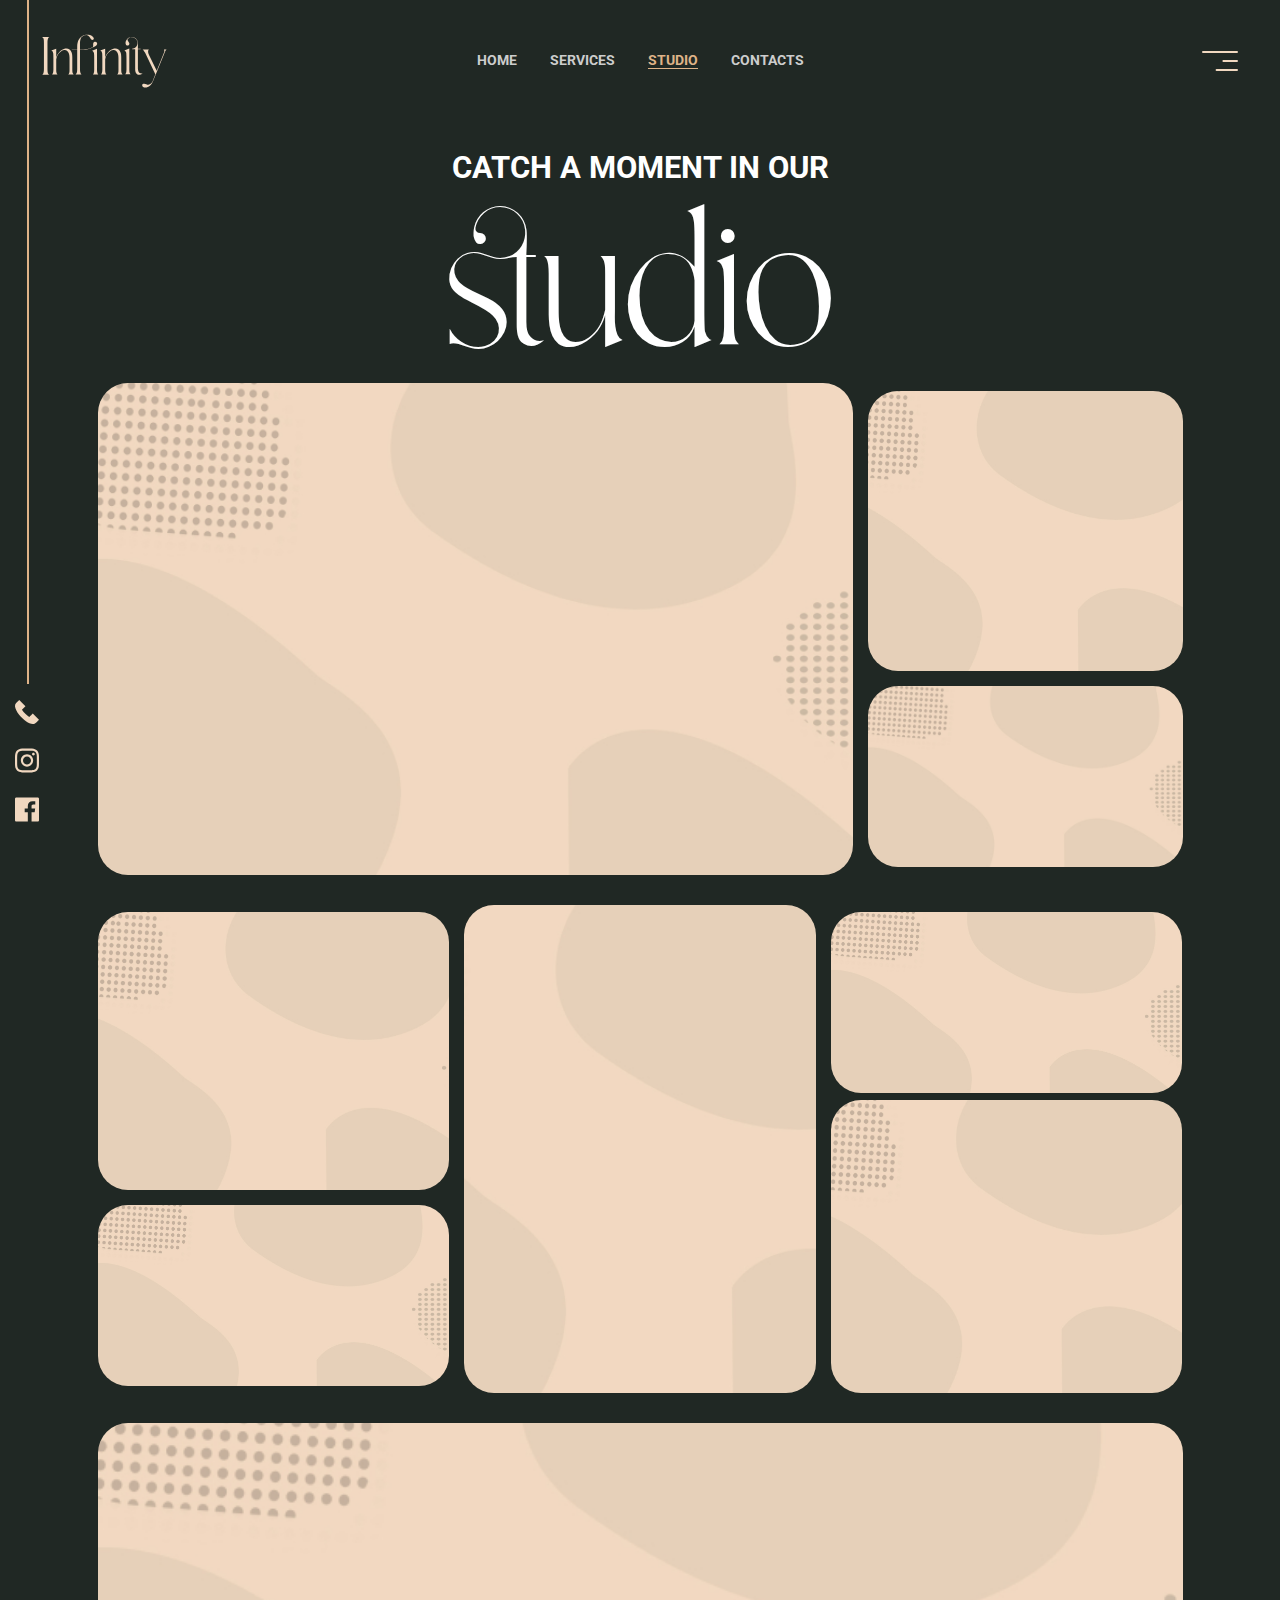
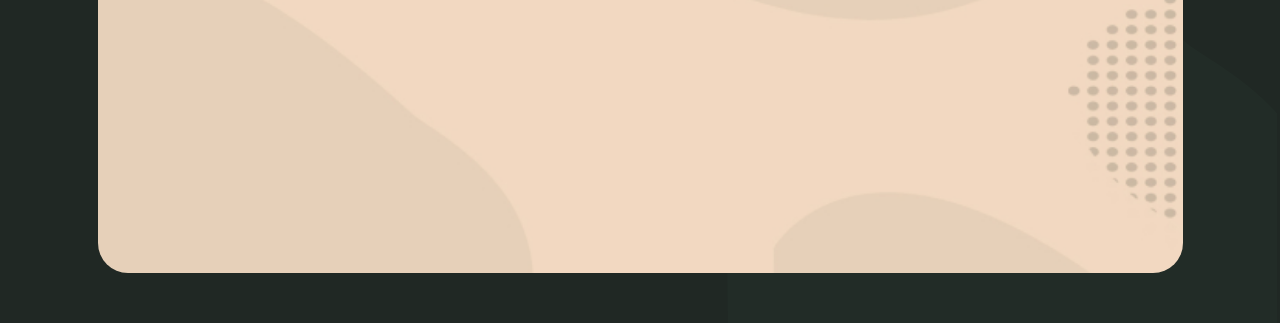
==== project/studio.html @ 1087a3ee "com" ====
<!DOCTYPE html>
<html lang="en">

<head>
   <meta charset="UTF-8">
   <meta http-equiv="X-UA-Compatible" content="IE=edge">
   <meta name="viewport" content="width=device-width, initial-scale=1.0">
   <title>Angela Tymchenko - Studio</title>
   <link rel="stylesheet" href="../project/css/style.css">
</head>

<body>
   <div class="wrapper">
      <header class="header">
         <div class="container container__header">
            <div class="header__line line">
               <div class="line__item">
               </div>
               <div class="line__icons">
                  <a href="tel:380681369281"> <img src="./images/phone.svg" alt="ico"> </a>
                  <a href="https://www.instagram.com/ashagst/?hl=en" target="_blank"> <img src="./images/insta.svg"
                        alt="ico"> </a>
                  <a href="https://www.facebook.com/ashagst" target="_blank"> <img src="./images/facebook.svg"
                        alt="ico"> </a>
               </div>
            </div>
            <div class="header__body">
               <a href="#" class="header__logo">
                  <img src="./images/logo.svg" alt="Aistudio logo">
               </a>
               <div class="header__burger">
                  <span></span>
               </div>
               <nav class="header__menu">
                  <ul class="header__list">
                     <li><a href="index.html" class="header__link">Home</a></li>
                     <li><a href="services.html" class="header__link">Services</a></li>
                     <li><a href="studio.html" class="header__link header__link_active">Studio</a></li>
                     <li><a href="contacts.html" class="header__link">Contacts</a></li>
                  </ul>
               </nav>
               <img class="header__decor" src="./images/menu-decor.svg" alt="Infinity logo">
            </div>
         </div>
      </header>
      <main class="page">
         <div class="container">
            <div class="cover__title cover__title_studio ">
               catch a moment in our
            </div>
            <div class="cover__subtitle">
               studio
            </div>
         </div>
         <div class="studio">
            <div class="container container_studio">
               <div class="studio__row-1 row-1">
                  <div class="row-1__column">
                     <div class="row-1__element">
                        <img src="./images/studio-background.jpg" alt="img">
                     </div>
                  </div>
                  <div class="row-1__column">
                     <div class="row-1__element">
                        <img src="./images/studio-background.jpg" alt="img">
                     </div>
                     <div class="row-1__element">
                        <img src="./images/studio-background.jpg" alt="img">
                     </div>
                  </div>
               </div>
               <div class="studio__row-2 row-2">
                  <div class="row-2__column">
                     <div class="row-2__element">
                        <img src="./images/studio-background.jpg" alt="img">
                     </div>
                     <div class="row-2__element">
                        <img src="./images/studio-background.jpg" alt="img">
                     </div>
                  </div>
                  <div class="row-2__column">
                     <div class="row-2__element">
                        <img src="./images/studio-background.jpg" alt="img">
                     </div>
                  </div>
                  <div class="row-2__column">
                     <div class="row-2__element">
                        <img src="./images/studio-background.jpg" alt="img">
                     </div>
                     <div class="row-2__element">
                        <img src="./images/studio-background.jpg" alt="img">
                     </div>
                  </div>
               </div>
               <div class="studio__row-3 row-3">
                  <div class="row-3__column">
                     <div class="row-3__element">
                        <img src="./images/studio-background.jpg" alt="img">
                     </div>
                  </div>
               </div>
            </div>
         </div>
      </main>
      <footer class="footer">
         <div class="container container_footer">
            <div class="footer__line">
            </div>
            <div class="footer__icons">
               <a href="tel:380681369281"> <img src="./images/phone.svg" alt="ico"> </a>
               <a href="https://www.instagram.com/ashagst/?hl=en" target="_blank"> <img src="./images/insta.svg"
                     alt="ico"> </a>
               <a href="https://www.facebook.com/ashagst" target="_blank"> <img src="./images/facebook.svg" alt="ico">
               </a>
            </div>
         </div>
      </footer>
   </div>
   <script src="./js/burger.js"></script>
   <script src="https://code.jquery.com/jquery-3.6.0.min.js"></script>
   <script src="./js/script.js"></script>
   <script src="./js/slick.min.js"></script>
</body>

</html>
---- project/css/style.css ----
@charset "UTF-8";
@import url("https://fonts.googleapis.com/css2?family=Roboto:wght@300;700&display=swap");
* {
  padding: 0;
  margin: 0;
  border: 0; }

*,
*:before,
*:after {
  -webkit-box-sizing: border-box;
  -moz-box-sizing: border-box;
  box-sizing: border-box; }

:focus,
:active {
  outline: none; }

a:focus,
a:active {
  outline: none; }

nav,
footer,
header,
aside {
  display: block; }

html,
body {
  height: 100%;
  width: 100%;
  font-size: 100%;
  line-height: 1;
  font-size: 14px;
  -ms-text-size-adjust: 100%;
  -moz-text-size-adjust: 100%;
  -webkit-text-size-adjust: 100%; }

input,
button,
textarea {
  font-family: inherit; }

input::-ms-clear {
  display: none; }

button {
  cursor: pointer; }

button::-moz-focus-inner {
  padding: 0;
  border: 0; }

a,
a:visited {
  text-decoration: none; }

a:hover {
  text-decoration: none; }

ul li {
  list-style: none; }

img {
  vertical-align: top; }

h1,
h2,
h3,
h4,
h5,
h6 {
  font-size: inherit;
  font-weight: 400; }

.header {
  position: relative;
  top: 0;
  left: 0;
  z-index: 50;
  width: 100%; }
  .header::before {
    position: absolute;
    top: 0;
    left: 0;
    z-index: 3;
    width: 100%;
    height: 100%;
    content: ""; }
  .header__body {
    display: -webkit-box;
    display: -ms-flexbox;
    display: flex;
    position: relative;
    -webkit-box-align: center;
    -ms-flex-align: center;
    align-items: center;
    -webkit-box-pack: center;
    -ms-flex-pack: center;
    justify-content: center;
    width: 100%;
    height: 121px;
    position: relative; }
  .header__logo {
    position: absolute;
    top: 50%;
    left: 0;
    -webkit-transform: translateY(-50%);
    -ms-transform: translateY(-50%);
    transform: translateY(-50%);
    z-index: 50; }
  .header__decor {
    position: absolute;
    top: 50%;
    right: 0;
    -webkit-transform: translateY(-50%);
    -ms-transform: translateY(-50%);
    transform: translateY(-50%); }
  .header__burger {
    display: none; }
  .header__burger.active::before {
    top: 9px;
    -webkit-transform: rotate(45deg);
    -ms-transform: rotate(45deg);
    transform: rotate(45deg); }
  .header__burger.active::after {
    bottom: 9px;
    -webkit-transform: rotate(-45deg);
    -ms-transform: rotate(-45deg);
    transform: rotate(-45deg); }
  .header__burger.active span {
    -webkit-transform: scale(0);
    -ms-transform: scale(0);
    transform: scale(0); }
  .header__list {
    display: -webkit-box;
    display: -ms-flexbox;
    display: flex;
    position: relative;
    z-index: 3; }
    .header__list li {
      margin: 0 0 0 33px; }
      .header__list li:first-child {
        margin-left: 0; }
  .header__link {
    font-family: Roboto;
    font-style: normal;
    font-weight: bold;
    font-size: 14px;
    line-height: 1.21429;
    text-transform: uppercase;
    color: #cdcdcd;
    -webkit-transition: color 0.2s ease;
    -o-transition: color 0.2s ease;
    transition: color 0.2s ease; }
    .header__link_active {
      color: #dfb388;
      position: relative; }
      .header__link_active::after {
        content: "";
        position: absolute;
        width: 100%;
        height: 1px;
        background-color: #dfb388;
        bottom: 0;
        left: 0;
        -webkit-transform: translateY(100%);
        -ms-transform: translateY(100%);
        transform: translateY(100%); }
    .header__link:hover {
      color: #dfb388; }

@media (max-width: 767.98px) {
  body.lock {
    overflow: hidden; }
  .header::before {
    background: #202824; }
  .header__list {
    display: block;
    text-align: center;
    margin-top: 70px; }
    .header__list li {
      margin: 0; }
      .header__list li:not(:last-child) {
        margin-bottom: 25px; }
  .header__link {
    font-size: 18px; }
  .header__body {
    height: 70px;
    -webkit-box-pack: end;
    -ms-flex-pack: end;
    justify-content: flex-end; }
  .header__decor {
    display: none; }
  .header__menu {
    position: fixed;
    background: #202824;
    top: -100%;
    left: 0;
    -webkit-transition-duration: 0.3s;
    -o-transition-duration: 0.3s;
    transition-duration: 0.3s;
    width: 100%;
    height: 100%;
    overflow: auto; }
  .header__menu.active {
    top: 0;
    -webkit-transition-duration: 0.3s;
    -o-transition-duration: 0.3s;
    transition-duration: 0.3s; }
  .header__burger {
    display: block;
    position: relative;
    z-index: 3;
    width: 30px;
    height: 20px; }
    .header__burger::after, .header__burger::before {
      position: absolute;
      left: 0;
      -webkit-transition-duration: 0.3s;
      -o-transition-duration: 0.3s;
      transition-duration: 0.3s;
      width: 100%;
      height: 2px;
      content: "";
      background-color: #f1d8c0;
      border-radius: 1px; }
    .header__burger::before {
      top: 0; }
    .header__burger::after {
      bottom: 0; }
    .header__burger span {
      position: absolute;
      top: 9px;
      left: 0;
      -webkit-transition-duration: 0.3s;
      -o-transition-duration: 0.3s;
      transition-duration: 0.3s;
      background-color: #f1d8c0;
      width: 100%;
      height: 2px; } }

/*-------------------------------ШРИФТЫ-----------------------------------*/
@font-face {
  font-family: "Futura";
  src: url("../fonts/Futura-Bold/Futura-Bold.eot");
  src: url("../fonts/Futura-Bold/Futura-Bold.eot?#iefix") format("embedded-opentype"), url("../fonts/Futura-Bold/Futura-Bold.woff") format("woff"), url("../fonts/Futura-Bold/Futura-Bold.ttf") format("truetype"), url("../fonts/Futura-Bold/Futura-Bold.svg#Futura-Bold") format("svg");
  font-weight: bold;
  font-style: normal;
  font-display: swap; }

@font-face {
  font-family: "Gallient";
  src: url("../fonts/Gallient-Regular/Gallient-Regular.woff");
  src: url("../fonts/Gallient-Regular/Gallient-Regular.eot?#iefix") format("embedded-opentype"), url("../fonts/Gallient-Regular/Gallient-Regular.woff") format("woff"), url("../fonts/Gallient-Regular/Gallient-Regular.ttf") format("truetype"), url("../fonts/Gallient-Regular/Gallient-Regular.svg#Gallient-Regular") format("svg");
  font-weight: normal;
  font-style: normal;
  font-display: swap; }

/*-------------------------ШРИФТ ПО УМОЛЧАНИЮ-----------------------------*/
/*-------------------------------ПЕРЕМЕННЫЕ-------------------------------*/
/*
   @media (max-width: $md2 + px) {
   }
   @media (max-width: $md3 + px) {
   }
   @media (max-width: $md4 + px) {
   }
*/
/*--------------------------CONTENT WRAPPERS------------------------------*/
body {
  font-family: "";
  background: #202824; }

.wrapper {
  width: 100%;
  min-height: 100%;
  overflow: hidden;
  display: -webkit-box;
  display: -ms-flexbox;
  display: flex;
  -webkit-box-orient: vertical;
  -webkit-box-direction: normal;
  -ms-flex-direction: column;
  flex-direction: column;
  position: relative; }
  .wrapper::after {
    content: url("../images/decor-2.png");
    position: absolute;
    bottom: -18px;
    right: 3px;
    z-index: -1; }
  @media (max-width: 1099.98px) {
    .wrapper::after {
      bottom: -18px;
      right: -30px; } }
  @media (max-width: 899.98px) {
    .wrapper::after {
      bottom: -18px;
      right: -200px; } }
  @media (max-width: 767.98px) {
    .wrapper::after {
      bottom: -200px;
      right: -300px; } }
  @media (max-width: 767.98px) {
    .wrapper::after {
      display: none; } }

.container {
  max-width: 1276px;
  margin: 0 auto;
  padding: 0 40px; }
  .container__header {
    position: relative; }

@media (max-width: 767.98px) {
  .container {
    padding: 0 15px; } }

.page {
  -webkit-box-flex: 1;
  -ms-flex: 1 1 100%;
  flex: 1 1 100%; }

/*------------------------------HEADER------------------------------------*/
.header {
  position: relative;
  top: 0;
  left: 0;
  z-index: 50;
  width: 100%; }
  .header::before {
    position: absolute;
    top: 0;
    left: 0;
    z-index: 3;
    width: 100%;
    height: 100%;
    content: ""; }
  .header__body {
    display: -webkit-box;
    display: -ms-flexbox;
    display: flex;
    position: relative;
    -webkit-box-align: center;
    -ms-flex-align: center;
    align-items: center;
    -webkit-box-pack: center;
    -ms-flex-pack: center;
    justify-content: center;
    width: 100%;
    height: 121px;
    position: relative; }
  .header__logo {
    position: absolute;
    top: 50%;
    left: 0;
    -webkit-transform: translateY(-50%);
    -ms-transform: translateY(-50%);
    transform: translateY(-50%);
    z-index: 50; }
  .header__decor {
    position: absolute;
    top: 50%;
    right: 0;
    -webkit-transform: translateY(-50%);
    -ms-transform: translateY(-50%);
    transform: translateY(-50%); }
  .header__burger {
    display: none; }
  .header__burger.active::before {
    top: 9px;
    -webkit-transform: rotate(45deg);
    -ms-transform: rotate(45deg);
    transform: rotate(45deg); }
  .header__burger.active::after {
    bottom: 9px;
    -webkit-transform: rotate(-45deg);
    -ms-transform: rotate(-45deg);
    transform: rotate(-45deg); }
  .header__burger.active span {
    -webkit-transform: scale(0);
    -ms-transform: scale(0);
    transform: scale(0); }
  .header__list {
    display: -webkit-box;
    display: -ms-flexbox;
    display: flex;
    position: relative;
    z-index: 3; }
    .header__list li {
      margin: 0 0 0 33px; }
      .header__list li:first-child {
        margin-left: 0; }
  .header__link {
    font-family: Roboto;
    font-style: normal;
    font-weight: bold;
    font-size: 14px;
    line-height: 1.21429;
    text-transform: uppercase;
    color: #cdcdcd;
    -webkit-transition: color 0.2s ease;
    -o-transition: color 0.2s ease;
    transition: color 0.2s ease; }
    .header__link_active {
      color: #dfb388;
      position: relative; }
      .header__link_active::after {
        content: "";
        position: absolute;
        width: 100%;
        height: 1px;
        background-color: #dfb388;
        bottom: 0;
        left: 0;
        -webkit-transform: translateY(100%);
        -ms-transform: translateY(100%);
        transform: translateY(100%); }
    .header__link:hover {
      color: #dfb388; }

@media (max-width: 767.98px) {
  body.lock {
    overflow: hidden; }
  .header::before {
    background: #202824; }
  .header__list {
    display: block;
    text-align: center;
    margin-top: 70px; }
    .header__list li {
      margin: 0; }
      .header__list li:not(:last-child) {
        margin-bottom: 25px; }
  .header__link {
    font-size: 18px; }
  .header__body {
    height: 70px;
    -webkit-box-pack: end;
    -ms-flex-pack: end;
    justify-content: flex-end; }
  .header__decor {
    display: none; }
  .header__menu {
    position: fixed;
    background: #202824;
    top: -100%;
    left: 0;
    -webkit-transition-duration: 0.3s;
    -o-transition-duration: 0.3s;
    transition-duration: 0.3s;
    width: 100%;
    height: 100%;
    overflow: auto; }
  .header__menu.active {
    top: 0;
    -webkit-transition-duration: 0.3s;
    -o-transition-duration: 0.3s;
    transition-duration: 0.3s; }
  .header__burger {
    display: block;
    position: relative;
    z-index: 3;
    width: 30px;
    height: 20px; }
    .header__burger::after, .header__burger::before {
      position: absolute;
      left: 0;
      -webkit-transition-duration: 0.3s;
      -o-transition-duration: 0.3s;
      transition-duration: 0.3s;
      width: 100%;
      height: 2px;
      content: "";
      background-color: #f1d8c0;
      border-radius: 1px; }
    .header__burger::before {
      top: 0; }
    .header__burger::after {
      bottom: 0; }
    .header__burger span {
      position: absolute;
      top: 9px;
      left: 0;
      -webkit-transition-duration: 0.3s;
      -o-transition-duration: 0.3s;
      transition-duration: 0.3s;
      background-color: #f1d8c0;
      width: 100%;
      height: 2px; } }

/*-------------------------------BEM-BLOCKS-------------------------------*/
/*------------------------------PAGE--------------------------------------*/
.line {
  position: absolute;
  top: 0;
  left: 14px;
  z-index: 20; }
  .line__item {
    height: 76vh;
    width: 2px;
    background-color: #dfb388;
    margin-bottom: 16px; }
  .line__icons a {
    display: block;
    -webkit-transform: translateX(-50%);
    -ms-transform: translateX(-50%);
    transform: translateX(-50%); }
  .line__icons a:not(:last-child) {
    margin-bottom: 24px; }
  .line__icons img:hover {
    -webkit-filter: brightness(80%);
    filter: brightness(80%);
    -webkit-transition: -webkit-filter ease 0.4s;
    transition: -webkit-filter ease 0.4s;
    -o-transition: filter ease 0.4s;
    transition: filter ease 0.4s;
    transition: filter ease 0.4s, -webkit-filter ease 0.4s; }

@media (max-width: 1290px) {
  .line {
    left: 25px; } }

@media (max-width: 767.98px) {
  .line {
    display: none; } }

.cover {
  padding: 0 0 116px 0;
  position: relative; }
  @media (max-width: 574.98px) {
    .cover {
      padding: 0 0 80px 0; } }
  @media (max-width: 409.98px) {
    .cover {
      padding: 0 0 60px 0; } }
  @media (max-width: 349.98px) {
    .cover {
      padding: 0 0 40px 0; } }
  .cover::before {
    content: url("../images/decor.png");
    position: absolute;
    top: -11px;
    left: -241px; }
  .cover::after {
    content: url("../images/decor.png");
    position: absolute;
    top: -90px;
    right: -238px;
    -webkit-transform: rotate(-180deg);
    -ms-transform: rotate(-180deg);
    transform: rotate(-180deg); }
  .cover__title {
    font-family: Roboto;
    font-style: normal;
    font-weight: bold;
    font-size: 31.3834px;
    line-height: 1.17897;
    text-transform: uppercase;
    color: #ffffff;
    text-align: center;
    margin: 14px 0 -24px 0; }
    .cover__title_contacts {
      margin: 14px 0 0px 0; }
    .cover__title_studio {
      margin: 14px 0 14px 0; }
    .cover__title_services {
      margin: 14px 0 -12px 0; }
  .cover__subtitle {
    font-family: Gallient;
    font-style: normal;
    font-weight: normal;
    font-size: 168.08px;
    line-height: 1;
    color: #ffffff;
    text-align: center;
    margin-bottom: 15px; }
    .cover__subtitle_contacts {
      margin-bottom: 70px; }
  .cover__buttons {
    display: -webkit-box;
    display: -ms-flexbox;
    display: flex;
    -webkit-box-pack: center;
    -ms-flex-pack: center;
    justify-content: center; }

.buttons__book-session {
  display: inline-block;
  font-family: Futura;
  font-style: normal;
  font-weight: bold;
  font-size: 14px;
  line-height: 1.35714;
  text-transform: uppercase;
  color: #202824;
  background: #f1d8c0;
  border-radius: 36px;
  padding: 9px 18px;
  min-width: 171px;
  margin-right: 18px; }
  .buttons__book-session:hover {
    background: #dfb388;
    -webkit-transition: background ease 0.4s;
    -o-transition: background ease 0.4s;
    transition: background ease 0.4s; }

.buttons__explore {
  display: inline-block;
  font-family: Futura;
  font-style: normal;
  font-weight: bold;
  font-size: 14px;
  text-transform: uppercase;
  line-height: 1.35714;
  color: #f1d8c0;
  border: 2px solid #f1d8c0;
  border-radius: 36px;
  padding: 7px 75px 7px 27px;
  min-width: 171px;
  background: url("../images/btn-arrow.svg") 84% 50% no-repeat; }
  .buttons__explore:hover {
    border: 2px solid #dfb388;
    color: #dfb388;
    -webkit-transition: color ease 0.4s;
    -o-transition: color ease 0.4s;
    transition: color ease 0.4s;
    -webkit-transition: border ease 0.4s;
    -o-transition: border ease 0.4s;
    transition: border ease 0.4s; }

@media (max-width: 767.98px) {
  .cover__title {
    font-size: 24px;
    margin: 0 0 -20px 0; }
  .cover__subtitle {
    font-size: 128px; } }

@media (max-width: 559.98px) {
  .cover__title {
    font-size: 18px;
    margin: 0 0 -15px 0; }
  .cover__subtitle {
    font-size: 96px; } }

@media (max-width: 424.98px) {
  .cover__title {
    font-size: 14px;
    margin: 0 0 -10px 0; }
  .cover__subtitle {
    font-size: 72px; } }

@media (max-width: 374.98px) {
  .buttons {
    display: block;
    text-align: center; }
    .buttons__book-session {
      margin: 0 0 20px 0; } }

.container__slider {
  position: relative;
  padding: 0 104px 92px 104px; }

/* Конкретный слайдер */
.slider {
  position: relative;
  padding: 0 60px;
  /* Cлайд */
  /* Ограничивающая оболочка */
  /* Лента слайдов */
  /* Стрелка */
  /* Стрелка вправо */
  /* Стрелка влево */
  /* Стрелка не активная */
  /* Точки (булиты) */
  /* Активная точка */
  /* Элемент точки */ }
  .slider::before {
    content: url("../images/decor.png");
    position: absolute;
    -webkit-transform: scale(-1, 1) rotate(-86.25deg);
    -ms-transform: scale(-1, 1) rotate(-86.25deg);
    transform: scale(-1, 1) rotate(-86.25deg);
    bottom: -224px;
    left: -30px;
    z-index: -1; }
  @media (max-width: 1099.98px) {
    .slider::before {
      bottom: -224px;
      left: -200px; } }
  @media (max-width: 767.98px) {
    .slider::before {
      bottom: -424px;
      left: -200px; } }
  @media (max-width: 767.98px) {
    .slider::before {
      display: none; } }
  .slider__item {
    text-align: center; }
    .slider__item img {
      max-width: 100%;
      max-height: 339px;
      -o-object-fit: contain;
      object-fit: contain; }
  .slider .slick-list {
    overflow: hidden;
    max-height: 339px; }
  .slider .slick-track {
    display: -webkit-box;
    display: -ms-flexbox;
    display: flex;
    -webkit-box-align: center;
    -ms-flex-align: center;
    align-items: center; }
  .slider .slick-arrow {
    position: absolute;
    top: 50%;
    -webkit-transform: translateY(-50%);
    -ms-transform: translateY(-50%);
    transform: translateY(-50%);
    z-index: 10;
    font-size: 0;
    width: 40px;
    height: 40px; }
  .slider .slick-arrow.slick-next {
    right: 0;
    background: url("../images/arrow-active.svg") 0 0/100% no-repeat; }
    .slider .slick-arrow.slick-next:hover {
      -webkit-filter: brightness(80%);
      filter: brightness(80%);
      -webkit-transition: -webkit-filter ease 0.4s;
      transition: -webkit-filter ease 0.4s;
      -o-transition: filter ease 0.4s;
      transition: filter ease 0.4s;
      transition: filter ease 0.4s, -webkit-filter ease 0.4s; }
  .slider .slick-arrow.slick-prev {
    left: 0;
    background: url("../images/arrow-active.svg") 0 0/100% no-repeat;
    -webkit-transform: rotate(180deg) translateY(50%);
    -ms-transform: rotate(180deg) translateY(50%);
    transform: rotate(180deg) translateY(50%); }
    .slider .slick-arrow.slick-prev:hover {
      -webkit-filter: brightness(80%);
      filter: brightness(80%);
      -webkit-transition: -webkit-filter ease 0.4s;
      transition: -webkit-filter ease 0.4s;
      -o-transition: filter ease 0.4s;
      transition: filter ease 0.4s;
      transition: filter ease 0.4s, -webkit-filter ease 0.4s; }
  .slider .slick-arrow.slick-disabled {
    background: url("../images/arrow-blocked.svg") 0 0/100% no-repeat; }
    .slider .slick-arrow.slick-disabled:hover {
      -webkit-filter: brightness(100%);
      filter: brightness(100%); }
  .slider .slick-dots {
    position: absolute;
    bottom: -44px;
    left: 50%;
    -webkit-transform: translateX(-50%) translateY(100%);
    -ms-transform: translateX(-50%) translateY(100%);
    transform: translateX(-50%) translateY(100%);
    display: -webkit-box;
    display: -ms-flexbox;
    display: flex;
    -webkit-box-align: end;
    -ms-flex-align: end;
    align-items: flex-end;
    height: 9px;
    font-size: 0px; }
  .slider .slick-dots li {
    list-style: none;
    margin: 0 16px; }
  .slider .slick-dots li.slick-active button {
    width: 100px;
    height: 9px;
    background: #ffffff; }
  .slider .slick-dots li button {
    font-size: 0;
    width: 100px;
    height: 5px;
    background: rgba(255, 255, 255, 0.4); }

.slider__counter {
  position: absolute;
  bottom: 104px;
  left: 50%;
  -webkit-transform: translateX(-50%) translateY(100%);
  -ms-transform: translateX(-50%) translateY(100%);
  transform: translateX(-50%) translateY(100%);
  z-index: 1; }

.slider__current-slide {
  font-family: "Gallient";
  font-style: normal;
  font-weight: 400;
  font-size: 48px;
  line-height: 1.41667;
  letter-spacing: 0.105em;
  text-transform: uppercase;
  color: #fff; }

.slider__all-slides {
  font-family: "Gallient";
  font-style: normal;
  font-weight: 400;
  font-size: 20px;
  line-height: 1.45;
  letter-spacing: 0.105em;
  text-transform: uppercase;
  color: #ffffff; }

@media (max-width: 1099.98px) {
  .container__slider {
    padding: 0 60px 92px 60px; } }

@media (max-width: 767.98px) {
  .slider {
    padding: 0 15px; }
  .container__slider {
    padding: 0 15px 92px 15px; } }

@media (max-width: 624.98px) {
  .slider {
    /* Активная точка */
    /* Элемент точки */ }
    .slider .slick-dots li {
      margin: 0 16px; }
    .slider .slick-dots li.slick-active button {
      width: 70px;
      height: 9px; }
    .slider .slick-dots li button {
      width: 70px;
      height: 5px; } }

@media (max-width: 424.98px) {
  .slider__counter {
    bottom: 100px; }
    .slider__counter .slider__current-slide {
      font-size: 42px; }
    .slider__counter .slider__all-slides {
      font-size: 18px; } }

@media (max-width: 377.98px) {
  .slider__counter {
    bottom: 100px; }
    .slider__counter .slider__current-slide {
      font-size: 36px; }
    .slider__counter .slider__all-slides {
      font-size: 14px; } }

/*===============================FOOTER=====================================*/
.footer {
  padding: 0 0 20px 0; }
  .footer__line {
    width: 70vw;
    margin: 0 auto 20px auto;
    height: 2px;
    background-color: #f1d8c0; }
  .footer__icons {
    display: -webkit-box;
    display: -ms-flexbox;
    display: flex;
    -webkit-box-pack: center;
    -ms-flex-pack: center;
    justify-content: center; }
    .footer__icons img {
      height: 40px; }
    .footer__icons a:not(:last-child) {
      margin-right: 20px; }

@media (max-width: 424.98px) {
  .footer__icons img {
    height: 30px; } }

@media (min-width: 767.98px) {
  .footer {
    display: none; } }

/*========================================================================*/
.page {
  padding: 14px 0 0 0; }

.container_contacts {
  display: -webkit-box;
  display: -ms-flexbox;
  display: flex; }

.contacts {
  padding-bottom: 50px; }
  .contacts__row {
    margin: 0 auto;
    display: -webkit-box;
    display: -ms-flexbox;
    display: flex;
    -webkit-box-align: center;
    -ms-flex-align: center;
    align-items: center; }
  .contacts__info {
    margin-right: 20px; }
    .contacts__info > a div {
      -webkit-transition: color 0.2s ease;
      -o-transition: color 0.2s ease;
      transition: color 0.2s ease; }
    .contacts__info > a:hover > div {
      color: #f1d8c0; }
  .contacts__image img {
    max-width: 100%; }

.contacts-info__name {
  font-family: "Roboto";
  font-style: normal;
  font-weight: 700;
  font-size: 22px;
  line-height: 1.18182;
  color: #ffffff;
  margin-bottom: 10px; }

.contacts-info__specialty {
  font-family: "Roboto";
  font-style: italic;
  font-weight: 700;
  font-size: 18px;
  line-height: 1.16667;
  color: #ffffff;
  margin-bottom: 15px; }

.contacts-info__tel, .contacts-info__inst, .contacts-info__facebook {
  font-family: "Roboto";
  font-style: normal;
  font-weight: 300;
  font-size: 16px;
  line-height: 1.1875;
  color: #ffffff;
  margin-bottom: 10px;
  padding-left: 26px;
  position: relative; }
  .contacts-info__tel::before, .contacts-info__inst::before, .contacts-info__facebook::before {
    content: "";
    left: 0;
    top: 50%;
    -webkit-transform: translateY(-50%);
    -ms-transform: translateY(-50%);
    transform: translateY(-50%);
    height: 16px;
    width: 16px;
    position: absolute;
    background-image: url("../images/phone.svg");
    background-size: cover; }

.contacts-info__tel::before {
  background-image: url("../images/phone.svg"); }

.contacts-info__inst::before {
  background-image: url("../images/insta.svg"); }

.contacts-info__facebook {
  margin-bottom: 0; }
  .contacts-info__facebook::before {
    background-image: url("../images/facebook.svg"); }

@media (max-width: 450px) {
  .contacts__row {
    -webkit-box-orient: vertical;
    -webkit-box-direction: reverse;
    -ms-flex-direction: column-reverse;
    flex-direction: column-reverse; }
  .contacts-info {
    margin: 0; }
    .contacts-info__specialty, .contacts-info__name {
      text-align: center; }
  .contacts__image {
    margin-bottom: 20px; } }

.services {
  padding-bottom: 50px; }
  .services__list {
    margin: 0 auto;
    padding: 0 30px;
    max-width: 760px;
    width: 100%; }
    .services__list > li {
      display: block;
      text-align: center;
      padding: 20px 35px;
      font-family: "Roboto";
      font-style: normal;
      font-weight: 700;
      font-size: 36px;
      line-height: 1.16667;
      text-transform: uppercase;
      color: #3e2525;
      border-radius: 30px;
      -webkit-box-shadow: 1px 25px 40px rgba(0, 0, 0, 0.25);
      box-shadow: 1px 25px 40px rgba(0, 0, 0, 0.25);
      background-image: url(../images/services-background.jpg);
      position: relative; }
      .services__list > li::before {
        content: "";
        height: 20px;
        width: 20px;
        position: absolute;
        left: 13px;
        top: 13px;
        background-color: #1d2521;
        border-radius: 50%; }
    .services__list > li:not(:last-child) {
      margin-bottom: 30px; }

@media (min-width: 768.02px) {
  .services__list > li {
    -webkit-transition: all 0.2s ease;
    -o-transition: all 0.2s ease;
    transition: all 0.2s ease; }
    .services__list > li:hover {
      -webkit-transform: scale(1.05);
      -ms-transform: scale(1.05);
      transform: scale(1.05); } }

.container_services {
  display: -webkit-box;
  display: -ms-flexbox;
  display: flex; }

@media (max-width: 559.98px) {
  .services__list li {
    font-size: 24px;
    border-radius: 20px; }
    .services__list li::before {
      height: 15px;
      width: 15px; } }

@media (max-width: 410px) {
  .services__list li {
    padding: 15px 35px;
    border-radius: 20px;
    font-size: 18px; }
    .services__list li::before {
      height: 10px;
      width: 10px;
      left: 10px;
      top: 10px; } }

.studio {
  display: -webkit-box;
  display: -ms-flexbox;
  display: flex;
  padding: 0 30px 50px 30px; }
  .studio__row-1, .studio__row-2, .studio__row-3 {
    max-width: 1100px;
    width: 100%;
    display: -webkit-box;
    display: -ms-flexbox;
    display: flex;
    overflow: hidden; }

.row-1__element img,
.row-2__element img,
.row-3__element img {
  border-radius: 30px;
  max-width: 100%;
  width: 100%;
  height: 100%;
  -o-object-fit: cover;
  object-fit: cover; }

.container_studio {
  margin: 0 auto; }

.row-1 {
  margin: 0 0 30px 0; }
  .row-1__column {
    padding: 0 7.5px; }
  .row-1 > div:nth-child(1) {
    -webkit-box-flex: 0;
    -ms-flex: 0 0 70%;
    flex: 0 0 70%; }
  .row-1 > div:nth-child(2) {
    -webkit-box-flex: 0;
    -ms-flex: 0 0 30%;
    flex: 0 0 30%;
    display: -webkit-box;
    display: -ms-flexbox;
    display: flex;
    -webkit-box-orient: vertical;
    -webkit-box-direction: normal;
    -ms-flex-direction: column;
    flex-direction: column; }
    .row-1 > div:nth-child(2) > div:nth-child(1) {
      height: 60%;
      padding: 7.5px 0; }
    .row-1 > div:nth-child(2) > div:nth-child(2) {
      height: 40%;
      padding: 7.5px 0; }

.row-2 {
  margin: 0 0 30px 0; }
  .row-2__column {
    padding: 0 7.5px; }
  .row-2 > div:nth-child(1) {
    -webkit-box-flex: 0;
    -ms-flex: 0 0 33.333%;
    flex: 0 0 33.333%;
    display: -webkit-box;
    display: -ms-flexbox;
    display: flex;
    -webkit-box-orient: vertical;
    -webkit-box-direction: normal;
    -ms-flex-direction: column;
    flex-direction: column; }
    .row-2 > div:nth-child(1) > div:nth-child(1) {
      height: 60%;
      padding: 7.5px 0; }
    .row-2 > div:nth-child(1) > div:nth-child(2) {
      height: 40%;
      padding: 7.5px 0; }
  .row-2 > div:nth-child(2) {
    -webkit-box-flex: 0;
    -ms-flex: 0 0 33.333%;
    flex: 0 0 33.333%;
    -ms-flex-item-align: stretch;
    -ms-grid-row-align: stretch;
    align-self: stretch; }
    .row-2 > div:nth-child(2) > div {
      height: 100%; }
  .row-2 > div:nth-child(3) {
    -webkit-box-flex: 0;
    -ms-flex: 0 0 33.333%;
    flex: 0 0 33.333%;
    display: -webkit-box;
    display: -ms-flexbox;
    display: flex;
    -webkit-box-orient: vertical;
    -webkit-box-direction: normal;
    -ms-flex-direction: column;
    flex-direction: column; }
    .row-2 > div:nth-child(3) > div:nth-child(1) {
      height: 40%;
      padding: 7.5px 0; }
    .row-2 > div:nth-child(3) > div:nth-child(2) {
      height: 60%; }

.row-3 {
  height: 450px; }
  .row-3__column {
    width: 100%; }
    .row-3__column .row-3__element {
      padding: 0 7.5px;
      height: 100%; }
      .row-3__column .row-3__element img {
        max-height: 100%; }

@media (max-width: 1000px) {
  .row-1__element img,
  .row-2__element img,
  .row-3__element img {
    border-radius: 20px; } }

@media (max-width: 600px) {
  .row-1__element img,
  .row-2__element img,
  .row-3__element img {
    border-radius: 15px; } }
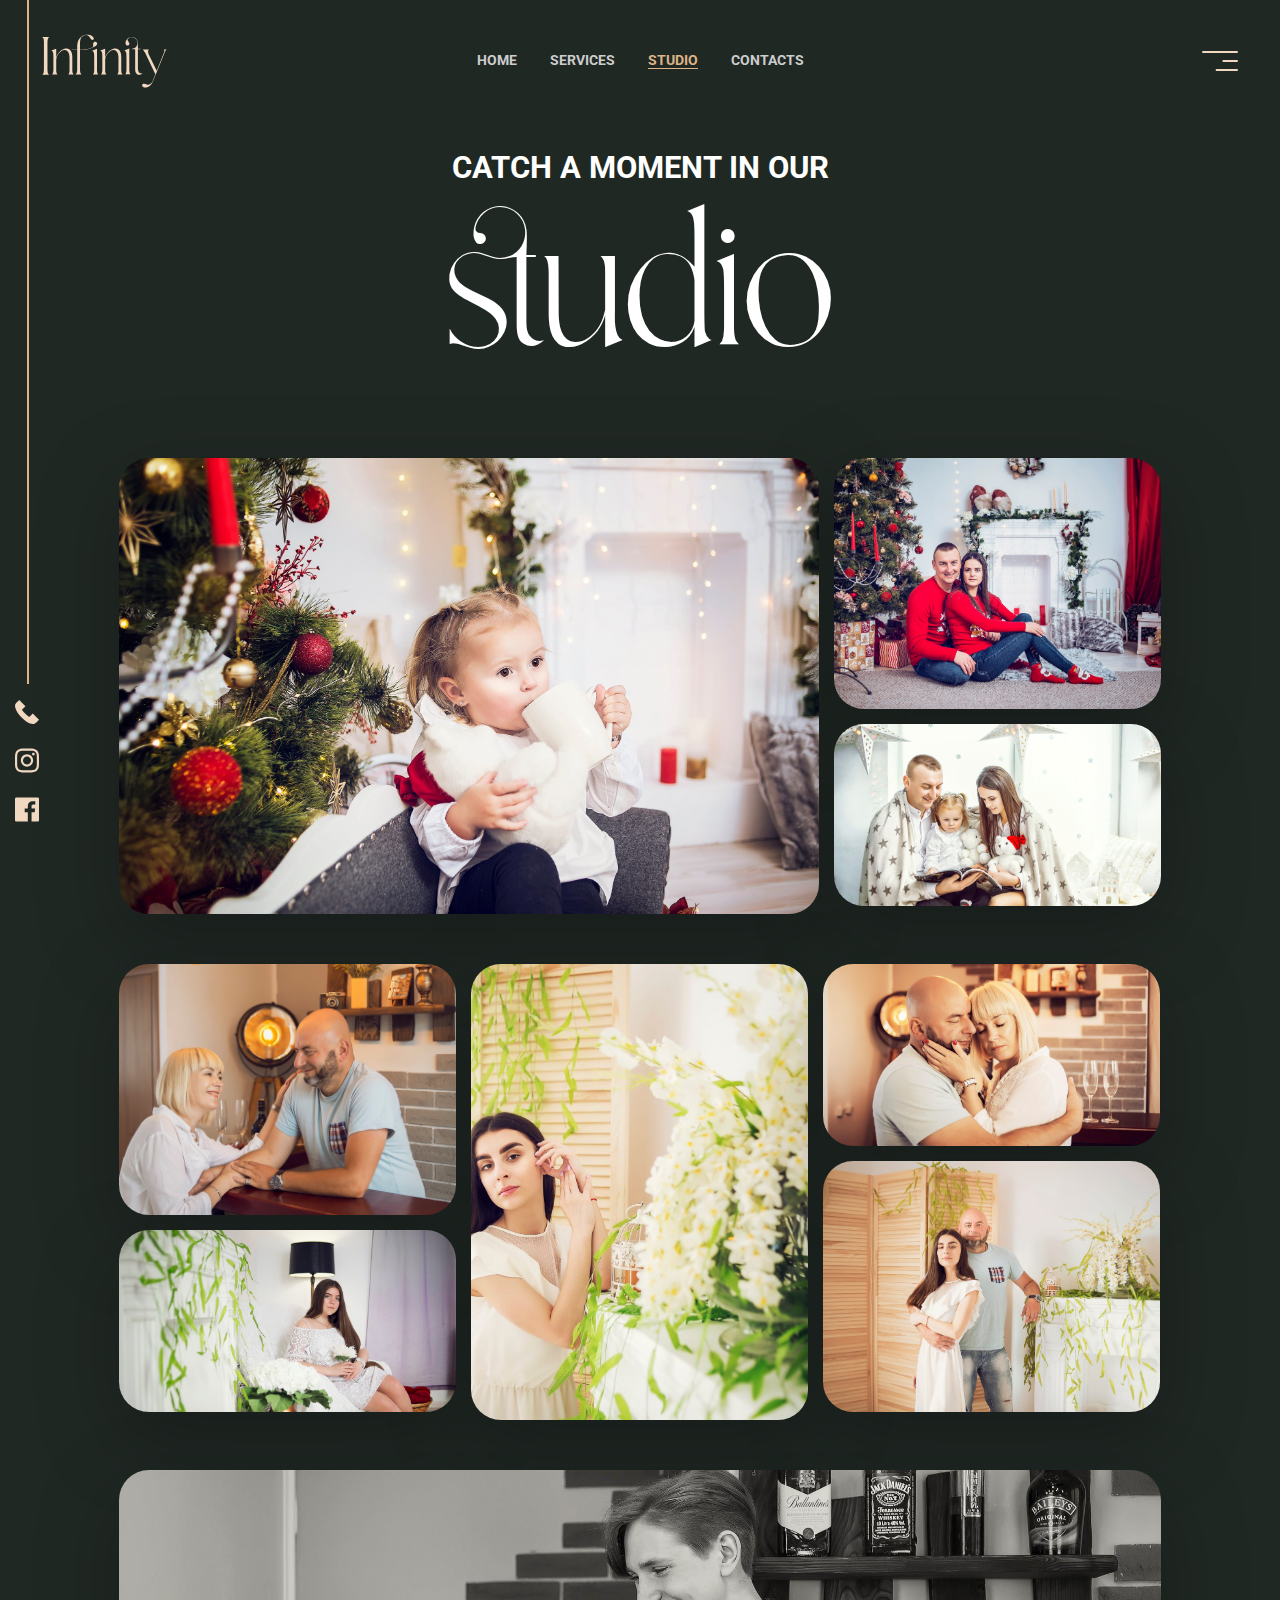
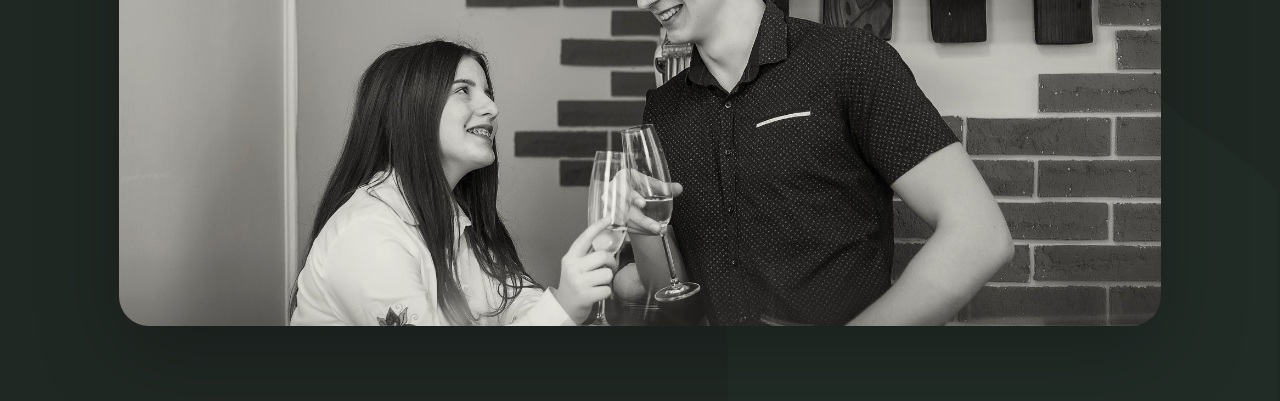
==== commit b9f9cabb: "third" ====
--- a/project/studio.html
+++ b/project/studio.html
@@ -54,49 +54,43 @@
          </div>
          <div class="studio">
             <div class="container container_studio">
-               <div class="studio__row-1 row-1">
-                  <div class="row-1__column">
-                     <div class="row-1__element">
-                        <img src="./images/studio-background.jpg" alt="img">
+               <div class="studio__row studio-row__1">
+                  <div class="studio__image">
+                     <img src="./images/studio-1.jpg" alt="img">
+                  </div>
+                  <div class="studio__inner">
+                     <div class="studio__image studio__image_bigger">
+                        <img src="./images/studio-2.jpg" alt="img">
                      </div>
-                  </div>
-                  <div class="row-1__column">
-                     <div class="row-1__element">
-                        <img src="./images/studio-background.jpg" alt="img">
-                     </div>
-                     <div class="row-1__element">
-                        <img src="./images/studio-background.jpg" alt="img">
+                     <div class="studio__image studio__image_smaller">
+                        <img src="./images/studio-3.jpg" alt="img">
                      </div>
                   </div>
                </div>
-               <div class="studio__row-2 row-2">
-                  <div class="row-2__column">
-                     <div class="row-2__element">
-                        <img src="./images/studio-background.jpg" alt="img">
+               <div class="studio__row studio-row__2">
+                  <div class="studio__inner">
+                     <div class="studio__image studio__image_bigger">
+                        <img src="./images/studio-4.jpg" alt="img">
                      </div>
-                     <div class="row-2__element">
-                        <img src="./images/studio-background.jpg" alt="img">
+                     <div class="studio__image studio__image_smaller">
+                        <img src="./images/studio-5.jpg" alt="img">
                      </div>
                   </div>
-                  <div class="row-2__column">
-                     <div class="row-2__element">
-                        <img src="./images/studio-background.jpg" alt="img">
+                  <div class="studio__image">
+                     <img src="./images/studio-6.jpg" alt="img">
+                  </div>
+                  <div class="studio__inner">
+                     <div class="studio__image studio__image_smaller">
+                        <img src="./images/studio-7.jpg" alt="img">
                      </div>
-                  </div>
-                  <div class="row-2__column">
-                     <div class="row-2__element">
-                        <img src="./images/studio-background.jpg" alt="img">
-                     </div>
-                     <div class="row-2__element">
-                        <img src="./images/studio-background.jpg" alt="img">
+                     <div class="studio__image studio__image_bigger">
+                        <img src="./images/studio-8.jpg" alt="img">
                      </div>
                   </div>
                </div>
-               <div class="studio__row-3 row-3">
-                  <div class="row-3__column">
-                     <div class="row-3__element">
-                        <img src="./images/studio-background.jpg" alt="img">
-                     </div>
+               <div class="studio__row studio-row__3">
+                  <div class="studio__image">
+                     <img src="./images/studio-9.jpg" alt="img">
                   </div>
                </div>
             </div>
--- a/project/css/style.css
+++ b/project/css/style.css
@@ -878,7 +878,7 @@
   .footer {
     display: none; } }
 
-/*========================================================================*/
+/*====================================CONTACTS====================================*/
 .page {
   padding: 14px 0 0 0; }
 
@@ -959,6 +959,10 @@
   margin-bottom: 0; }
   .contacts-info__facebook::before {
     background-image: url("../images/facebook.svg"); }
+
+@media (max-width: 767.97px) {
+  .cover__title_contacts {
+    margin: 0px 0 -5px 0; } }
 
 @media (max-width: 450px) {
   .contacts__row {
@@ -1018,6 +1022,10 @@
       -ms-transform: scale(1.05);
       transform: scale(1.05); } }
 
+@media (max-width: 767.98px) {
+  .cover__title_services {
+    margin: 0 0 -5px 0; } }
+
 .container_services {
   display: -webkit-box;
   display: -ms-flexbox;
@@ -1042,123 +1050,102 @@
       left: 10px;
       top: 10px; } }
 
+.container_studio {
+  max-width: 1122px; }
+
 .studio {
-  display: -webkit-box;
-  display: -ms-flexbox;
-  display: flex;
-  padding: 0 30px 50px 30px; }
-  .studio__row-1, .studio__row-2, .studio__row-3 {
-    max-width: 1100px;
-    width: 100%;
+  padding: 75px 10px; }
+  .studio__row {
+    min-width: 100%;
     display: -webkit-box;
     display: -ms-flexbox;
     display: flex;
-    overflow: hidden; }
-
-.row-1__element img,
-.row-2__element img,
-.row-3__element img {
-  border-radius: 30px;
-  max-width: 100%;
-  width: 100%;
-  height: 100%;
-  -o-object-fit: cover;
-  object-fit: cover; }
-
-.container_studio {
-  margin: 0 auto; }
-
-.row-1 {
-  margin: 0 0 30px 0; }
-  .row-1__column {
-    padding: 0 7.5px; }
-  .row-1 > div:nth-child(1) {
-    -webkit-box-flex: 0;
-    -ms-flex: 0 0 70%;
-    flex: 0 0 70%; }
-  .row-1 > div:nth-child(2) {
-    -webkit-box-flex: 0;
-    -ms-flex: 0 0 30%;
-    flex: 0 0 30%;
+    height: 456px; }
+  .studio__image img {
+    max-width: 100%;
+    width: 100%;
+    height: 100%;
+    -o-object-fit: cover;
+    object-fit: cover;
+    -webkit-filter: drop-shadow(1px 25px 40px rgba(0, 0, 0, 0.25));
+    filter: drop-shadow(1px 25px 40px rgba(0, 0, 0, 0.25));
+    border-radius: 30px; }
+  .studio__image_bigger {
+    height: 55%; }
+  .studio__image_smaller {
+    height: 40%; }
+  .studio__inner {
+    row-gap: 15px;
     display: -webkit-box;
     display: -ms-flexbox;
     display: flex;
     -webkit-box-orient: vertical;
     -webkit-box-direction: normal;
     -ms-flex-direction: column;
-    flex-direction: column; }
-    .row-1 > div:nth-child(2) > div:nth-child(1) {
-      height: 60%;
-      padding: 7.5px 0; }
-    .row-1 > div:nth-child(2) > div:nth-child(2) {
-      height: 40%;
-      padding: 7.5px 0; }
-
-.row-2 {
-  margin: 0 0 30px 0; }
-  .row-2__column {
-    padding: 0 7.5px; }
-  .row-2 > div:nth-child(1) {
+    flex-direction: column;
+    height: 100%; }
+
+.studio-row__1 {
+  gap: 15px;
+  margin-bottom: 50px; }
+  .studio-row__1 > div:nth-child(1) {
     -webkit-box-flex: 0;
-    -ms-flex: 0 0 33.333%;
-    flex: 0 0 33.333%;
-    display: -webkit-box;
-    display: -ms-flexbox;
-    display: flex;
+    -ms-flex: 0 1 700px;
+    flex: 0 1 700px; }
+  .studio-row__1 > div:nth-child(2) {
+    -webkit-box-flex: 0;
+    -ms-flex: 0 1 327px;
+    flex: 0 1 327px; }
+
+.studio-row__2 {
+  gap: 15px;
+  margin-bottom: 50px; }
+  .studio-row__2 > div:nth-child(1) {
+    -webkit-box-flex: 0;
+    -ms-flex: 0 1 337px;
+    flex: 0 1 337px; }
+  .studio-row__2 > div:nth-child(2) {
+    -webkit-box-flex: 0;
+    -ms-flex: 0 1 337px;
+    flex: 0 1 337px; }
+  .studio-row__2 > div:nth-child(3) {
+    -webkit-box-flex: 0;
+    -ms-flex: 0 1 337px;
+    flex: 0 1 337px; }
+
+.studio-row__3 > div:nth-child(1) {
+  -webkit-box-flex: 0;
+  -ms-flex: 0 1 100%;
+  flex: 0 1 100%; }
+  .studio-row__3 > div:nth-child(1) img {
+    -o-object-position: 50% 25%;
+    object-position: 50% 25%; }
+
+@media (max-width: 1000px) {
+  .studio__row {
+    height: 300px; } }
+
+@media (max-width: 767.98px) {
+  .cover__title_studio {
+    margin: 0 0 15px 0; }
+  .studio-row__1, .studio-row__2, .studio-row__3 {
     -webkit-box-orient: vertical;
     -webkit-box-direction: normal;
     -ms-flex-direction: column;
-    flex-direction: column; }
-    .row-2 > div:nth-child(1) > div:nth-child(1) {
-      height: 60%;
-      padding: 7.5px 0; }
-    .row-2 > div:nth-child(1) > div:nth-child(2) {
-      height: 40%;
-      padding: 7.5px 0; }
-  .row-2 > div:nth-child(2) {
-    -webkit-box-flex: 0;
-    -ms-flex: 0 0 33.333%;
-    flex: 0 0 33.333%;
-    -ms-flex-item-align: stretch;
-    -ms-grid-row-align: stretch;
-    align-self: stretch; }
-    .row-2 > div:nth-child(2) > div {
-      height: 100%; }
-  .row-2 > div:nth-child(3) {
-    -webkit-box-flex: 0;
-    -ms-flex: 0 0 33.333%;
-    flex: 0 0 33.333%;
-    display: -webkit-box;
-    display: -ms-flexbox;
-    display: flex;
-    -webkit-box-orient: vertical;
-    -webkit-box-direction: normal;
-    -ms-flex-direction: column;
-    flex-direction: column; }
-    .row-2 > div:nth-child(3) > div:nth-child(1) {
-      height: 40%;
-      padding: 7.5px 0; }
-    .row-2 > div:nth-child(3) > div:nth-child(2) {
-      height: 60%; }
-
-.row-3 {
-  height: 450px; }
-  .row-3__column {
-    width: 100%; }
-    .row-3__column .row-3__element {
-      padding: 0 7.5px;
-      height: 100%; }
-      .row-3__column .row-3__element img {
-        max-height: 100%; }
-
-@media (max-width: 1000px) {
-  .row-1__element img,
-  .row-2__element img,
-  .row-3__element img {
-    border-radius: 20px; } }
-
-@media (max-width: 600px) {
-  .row-1__element img,
-  .row-2__element img,
-  .row-3__element img {
-    border-radius: 15px; } }
+    flex-direction: column;
+    height: auto;
+    margin-bottom: 15px; }
+    .studio-row__1 > div:nth-child(n), .studio-row__2 > div:nth-child(n), .studio-row__3 > div:nth-child(n) {
+      -webkit-box-flex: 0;
+      -ms-flex: 0 1 auto;
+      flex: 0 1 auto; }
+  .studio__image {
+    height: 400px; } }
+
+@media (max-width: 500px) {
+  .studio__image {
+    height: 300px; } }
+
+@media (max-width: 440px) {
+  .studio__image {
+    height: 250px; } }
